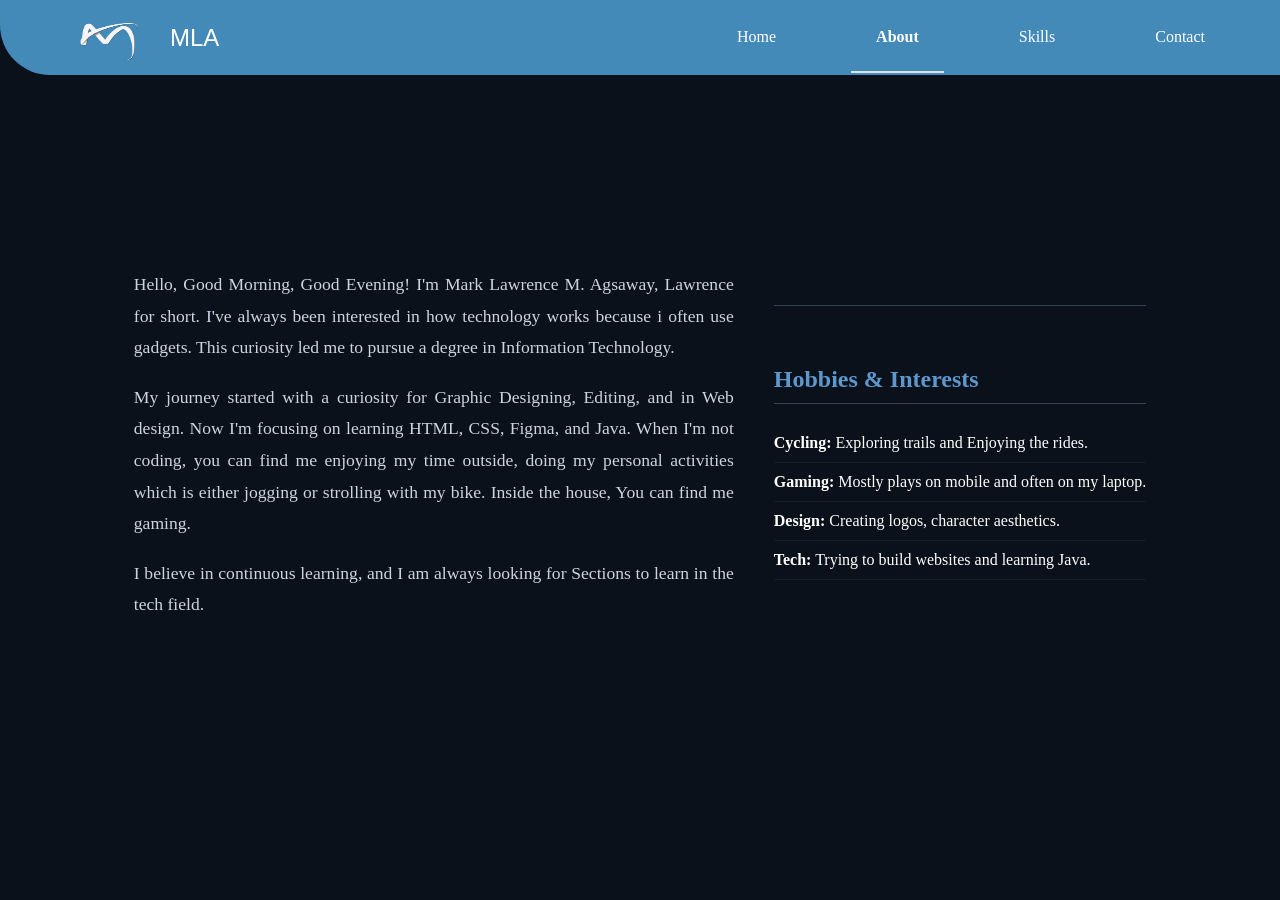
==== About.html @ e1949d55 "initial commit" ====
<!DOCTYPE html>
<html lang="en">
<head> 
    <meta charset="UTF-8">
    <meta name="viewport" content="width=device-width, initial-scale=1.0">
    <title> My Portfolio </title>
    <link rel="stylesheet" href = "style.css"> 
</head>

<body>
   

        <nav class = " navbar ">

            <div class="logo img">
                <img src= "M.png" alt=" M ">
 

             MLA </div>
           
            <ul>
                   
                    <li><a href = "index.html"> Home </a></li>
                    <li><a href = "About.html" class="active-link">About</a></li>
                    <li><a href = "Skills.html"> Skills </a></li>
                    <li><a href = "Contact.html"> Contact</a></li>
                
            </ul>
        </nav>
        
        
    <main> 

       <div class="intro-text">
                <p>
                    Hello, Good Morning, Good Evening! I'm Mark Lawrence M. Agsaway, Lawrence for short. I've always been interested in how technology works because i often use gadgets.
                    This curiosity led me to pursue a degree in Information Technology. 
                </p>

                <p>
                    My journey started with a curiosity for Graphic Designing, Editing, and in Web design. Now I'm 
                    focusing on learning HTML, CSS, Figma, and Java. When I'm not coding, 
                    you can find me enjoying my time outside, doing my personal activities which is either jogging or strolling with my bike. Inside the house, You can find me gaming.
                </p>

                <p>
                    I believe in continuous learning, and I am always looking for 
                    Sections to learn in the tech field. 
                </p>
            </div>
                
                <div class="hobbies-section">
                <h3 class="section-title"> Hobbies & Interests</h3>
                <ul class="hobby-list">
                    <li><strong>Cycling:</strong> Exploring trails and Enjoying the rides.</li>
                    <li><strong>Gaming:</strong> Mostly plays on mobile and often on my laptop.</li>
                    <li><strong>Design:</strong> Creating logos, character aesthetics.</li>
                     <li><strong>Tech:</strong> Trying to build websites and learning Java.</li>
                </ul>
            </div>

            
              

    </main>



        
    
</body>
</html>
---- style.css ----
body{
    margin: 0px; 
    background-color: #0b111a; 
    color: #ffffff;          
}
.navbar {
    background-color:rgb(67, 138, 185) ;
    display: flex; 
    justify-content: space-between; 
    align-items: center; 
    padding: 0px  50px; 
    border-bottom-left-radius: 50px;
   
}
.navbar ul{
    list-style: none ;
    background-color: rgb(67, 138, 185);
    margin: 0px;
    padding: 0px; 
    display: flex; 
    font-family: Georgia, 'Times New Roman', Times, serif;
}
.navbar a{
   text-decoration: none ;
   color: rgb(255, 255, 255);
   padding: 25px;
   display:block
   
}
.navbar a:hover{
   background-color:  rgba(0, 116, 194, 0.414);
}

.logo{ 
    font-family: Georgia, 'Times New Roman', Times, serif;
    color: rgb(255, 255, 255);
    display: flex; 
    align-items: center;
    font-family: Impact, Haettenschweiler, 'Arial Narrow Bold', sans-serif;
    font-size: x-large;
}

.logo img {
    height: 75px;    
    width: 120px;     
    border-radius: 0; 

}
.navbar li{
    
    margin-left: 50px;
}
main{

    display: flex;
    align-items:center ;
    justify-content: center;
    min-height: 80vh;       
    gap: 40px;
}

.profile-side {
    
    text-align:left;
    display: flex;
    Gap: 50px; 

}

.profile-side img {
    width: 400px;
    height: 400px;
    border-radius: 50%;   
    object-fit: cover;
    border: 7px solid #5d97cc;
  
   
   
}

.big-name {
    font-size: 2.5rem;       
    margin: 0;
    line-height: 1;
    margin-top: 30px; 
}
.role-title {
    font-size: 1.7rem;
    color: #cbd5e1;
    margin: 5px 0 0 0;
}
.content-side {
    flex: 2;
}
.intro-text {
    font-size: 1.1rem;      
    line-height: 1.6;       
    color: #cbd5e1;         
    max-width: 400px;       
    margin-top: 20px;       
    font-style:normal;
    text-align: justify;
}


.active-link {
    color: #5d97cc; 
    border-bottom: 2px solid #dbdfe2;
    padding-bottom: 5px;
    font-weight: bold;
}
.intro-text {
    max-width: 600px;
    line-height: 1.8; 
    text-align: justify; 
}
.hobbies-section {
    margin-top: 30px;
    padding-top: 20px;
    border-top: 1px solid #334155; 
}

.section-title {
    color: #5d97cc;
    margin-bottom: 15px;
}


.about-text p {
    font-size: 1.1rem;
    line-height: 1.8;
    color: #cbd5e1;
    margin-bottom: 20px;
}


.section-title {
    color: #5d97cc; 
    font-size: 1.5rem;
    margin-top: 40px;
    margin-bottom: 20px;
    border-bottom: 1px solid #334155;
    padding-bottom: 10px;
}

.hobby-list {
    list-style: none;
    padding: 0;
}

.hobby-list li {
    padding: 10px 0;
    border-bottom: 1px solid rgba(255, 255, 255, 0.05); 
}

.contact-container {
    margin-top: 30px;
}

.contact-grid {
    display: grid;
    grid-template-columns: repeat(2, 1fr); /* Two columns */
    gap: 15px;
    max-width: 400px;
}

.contact-item {
    background: #1e293b;
    color: white;
    text-decoration: none;
    padding: 15px;
    border-radius: 8px;
    display: flex;
    align-items: center;
    gap: 12px;
    transition: 0.3s;
    border: 1px solid #334155;
}

.contact-item i {
    font-size: 1.5rem;
    color: #5d97cc; /* Theme blue */
}




.divider {
    border: 0;
    border-top: 1px solid #334155;
    margin: 30px 0;
    max-width: 400px;
}

.direct-contact p {
    font-size: 1.2rem;
    color: #cbd5e1;
    margin: 10px 0;
    display: flex;
    align-items: center;
    gap: 15px;
}

.direct-contact i {
    color: #5d97cc;
}
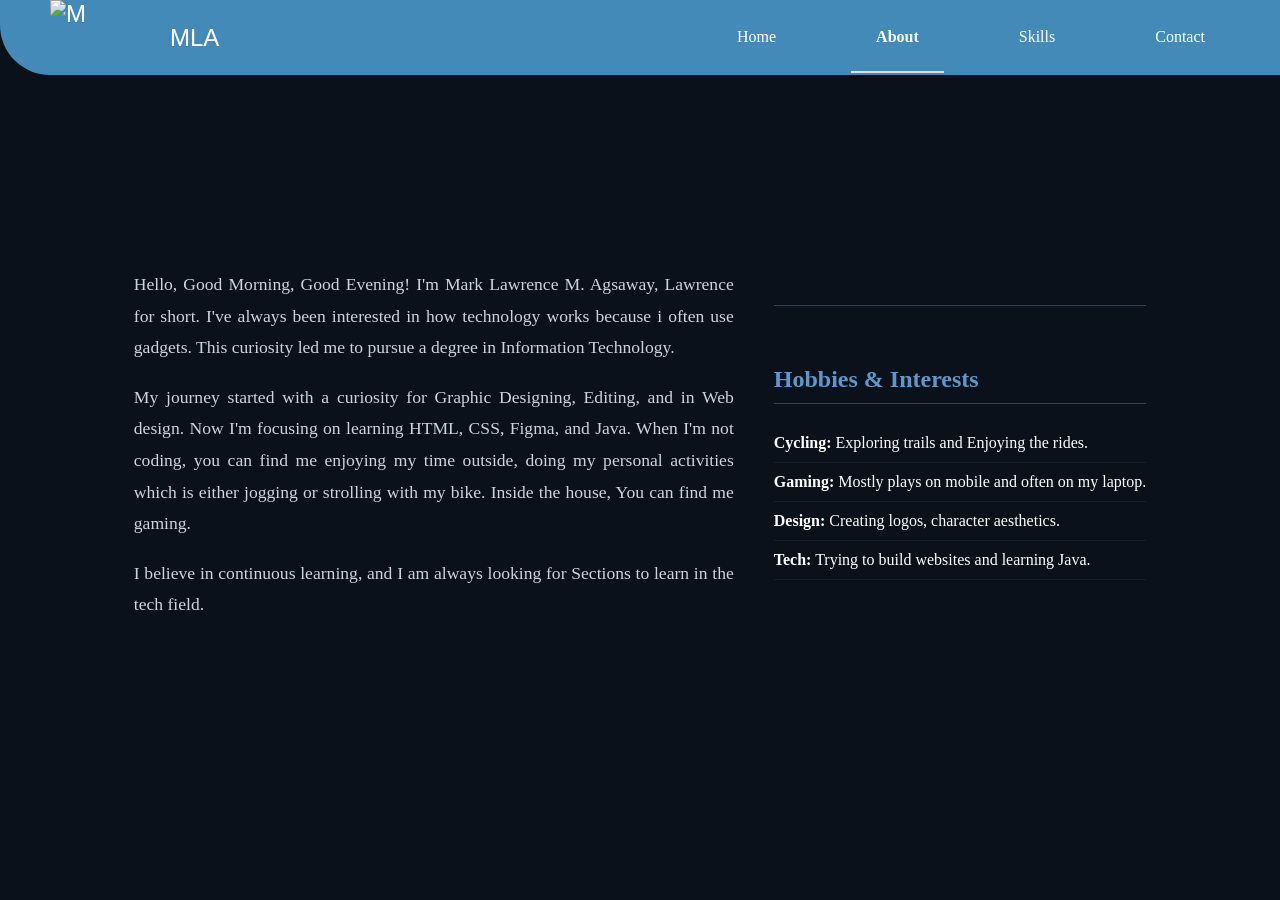
==== commit 4b7167d0: "fixed lowercase filenames" ====
--- a/About.html
+++ b/About.html
@@ -13,7 +13,7 @@
         <nav class = " navbar ">
 
             <div class="logo img">
-                <img src= "M.png" alt=" M ">
+                <img src= "m.png" alt=" M ">
  
 
              MLA </div>
@@ -21,9 +21,9 @@
             <ul>
                    
                     <li><a href = "index.html"> Home </a></li>
-                    <li><a href = "About.html" class="active-link">About</a></li>
-                    <li><a href = "Skills.html"> Skills </a></li>
-                    <li><a href = "Contact.html"> Contact</a></li>
+                    <li><a href = "about.html" class="active-link">About</a></li>
+                    <li><a href = "skills.html"> Skills </a></li>
+                    <li><a href = "contact.html"> Contact</a></li>
                 
             </ul>
         </nav>
